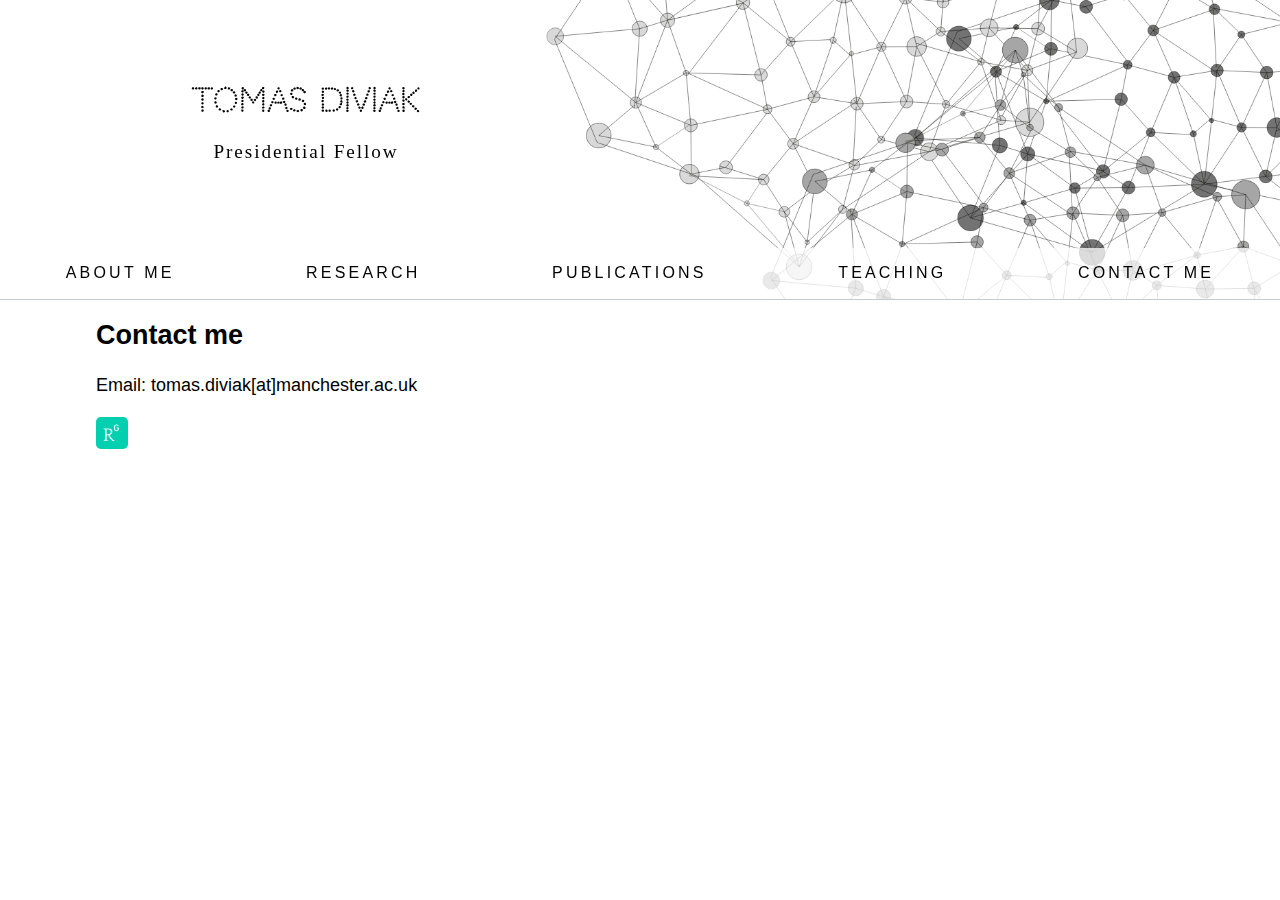
==== contact.html @ 0a359054 "First content added" ====
<html>
    <head>
      <title>Tomas Diviak</title>
      <link href="styles.css" type="text/css" rel="stylesheet">
      <link href="https://fonts.googleapis.com/css2?family=Codystar:wght@300;400&display=swap" rel="stylesheet">
      <link rel="shortcut icon" type="image/x-icon" href="favicon.ico" />
    </head>
  
    <body>
    <!--Header section--> 
      <div class="holder">
  
        <div class = "name">
          <h1>Tomas Diviak</h1>
          <h2>Presidential Fellow</h2>
       </div>
  
       <nav class="navbar">
        <p><a href="index.html">About me</a></p>
        <p><a href="research.html">Research</a></p>
        <p><a href="publications.html">Publications</a></p>
        <p><a href="teaching.html">Teaching</a></p>
        <p><a href="contact.html">Contact me</a></p>
        </nav>
    </div>
  
    <!--Content section-->
    
<div class = "content">
    <h2>Contact me</h2>
    <p>Email: tomas.diviak[at]manchester.ac.uk</p>
    <a href="https://www.researchgate.net/profile/Tomas_Diviak"><img id="RG" src = "img/RG_icon.svg"></a>
</div>
---- styles.css ----
html, body {
  font-family: 'Garamond', sans-serif;
  font-size: 16px;
  margin: 0;
  padding: 0;
}

/*Header section*/

.holder {
  display: flex;
  height: 300px;
  width: 100%;
  position: fixed;
  top: 0;
  left: 0;
  align-items: flex-end;
  background-image: url('banner.png');
  background-position: right top;
  background-size: cover;
  background-repeat: no-repeat;
  z-index: 1;
}

.name {
  position: absolute;
  text-align: center;
  top: 20%;
  left: 15%;
}

.name h1, h2 {
  background-color: white;

}

.name h1 {
  font-weight: 600;
  font-family: 'Codystar', Garamond;
}

.name h2 {
 font-size: 1.2em;
 letter-spacing: 0.1em;
 font-weight: 400;
 font-family: 'Garamond';
}

.navbar {
  display: flex;
  width: 100%;
  top: 0;
  left: 0;
  padding-bottom: 1px;
  background-color: rgba(255,255,255, 0.75);
  flex-wrap: wrap;
}

nav {
  justify-content: space-around;
  width: 100%;
  border-bottom: rgb(197, 203, 209) 1px solid;
}

nav p {
  display: inline-flex;
  text-transform: uppercase;
  letter-spacing: 0.2rem;
}

nav a {
  text-decoration: none;
  color:black;
}

nav a:visited {
  color: black;
}

nav a:hover {
  color: rgb(197, 203, 209);
}




/* Content section */

.content {
  position: relative;
  padding-top: 300px;
  padding-left: 7.5%;
  padding-right: 7.5%;
  min-height: 60%;
  font-size: 18px;
  background-color: rgba(255, 255, 255, 0.856);
  line-height: 1.5em;
}

.content-flex {
  display: flex;
}

#photo img {
  width: 110%;
  height: auto;
  padding-top: 10%;
} 

#about {
  padding-top: 2%;
  padding-left: 5%;
}

.specialty {
  margin: 5% 0;

}

.links {
  margin: 2% 0;
}


.links a {
  color: rgb(0, 132, 255);
}

.links a:visited {
  color: rgb(0, 132, 255);
}

.links a:hover {
 color: rgb(92, 176, 255);
}

.references p {
  padding: 1% 0;
}

#RG {
  width: 32px;
  height: auto;
}

/*Footer*/

footer {
  width: 100%;
  height: 4%;
  border-top: rgb(197, 203, 209) 1px solid;
}

footer p {
  font-size: 0.9rem;
  text-align: end;
  padding-right: 25px;
  font-family: Garamond;
  padding-bottom: 10px;
}
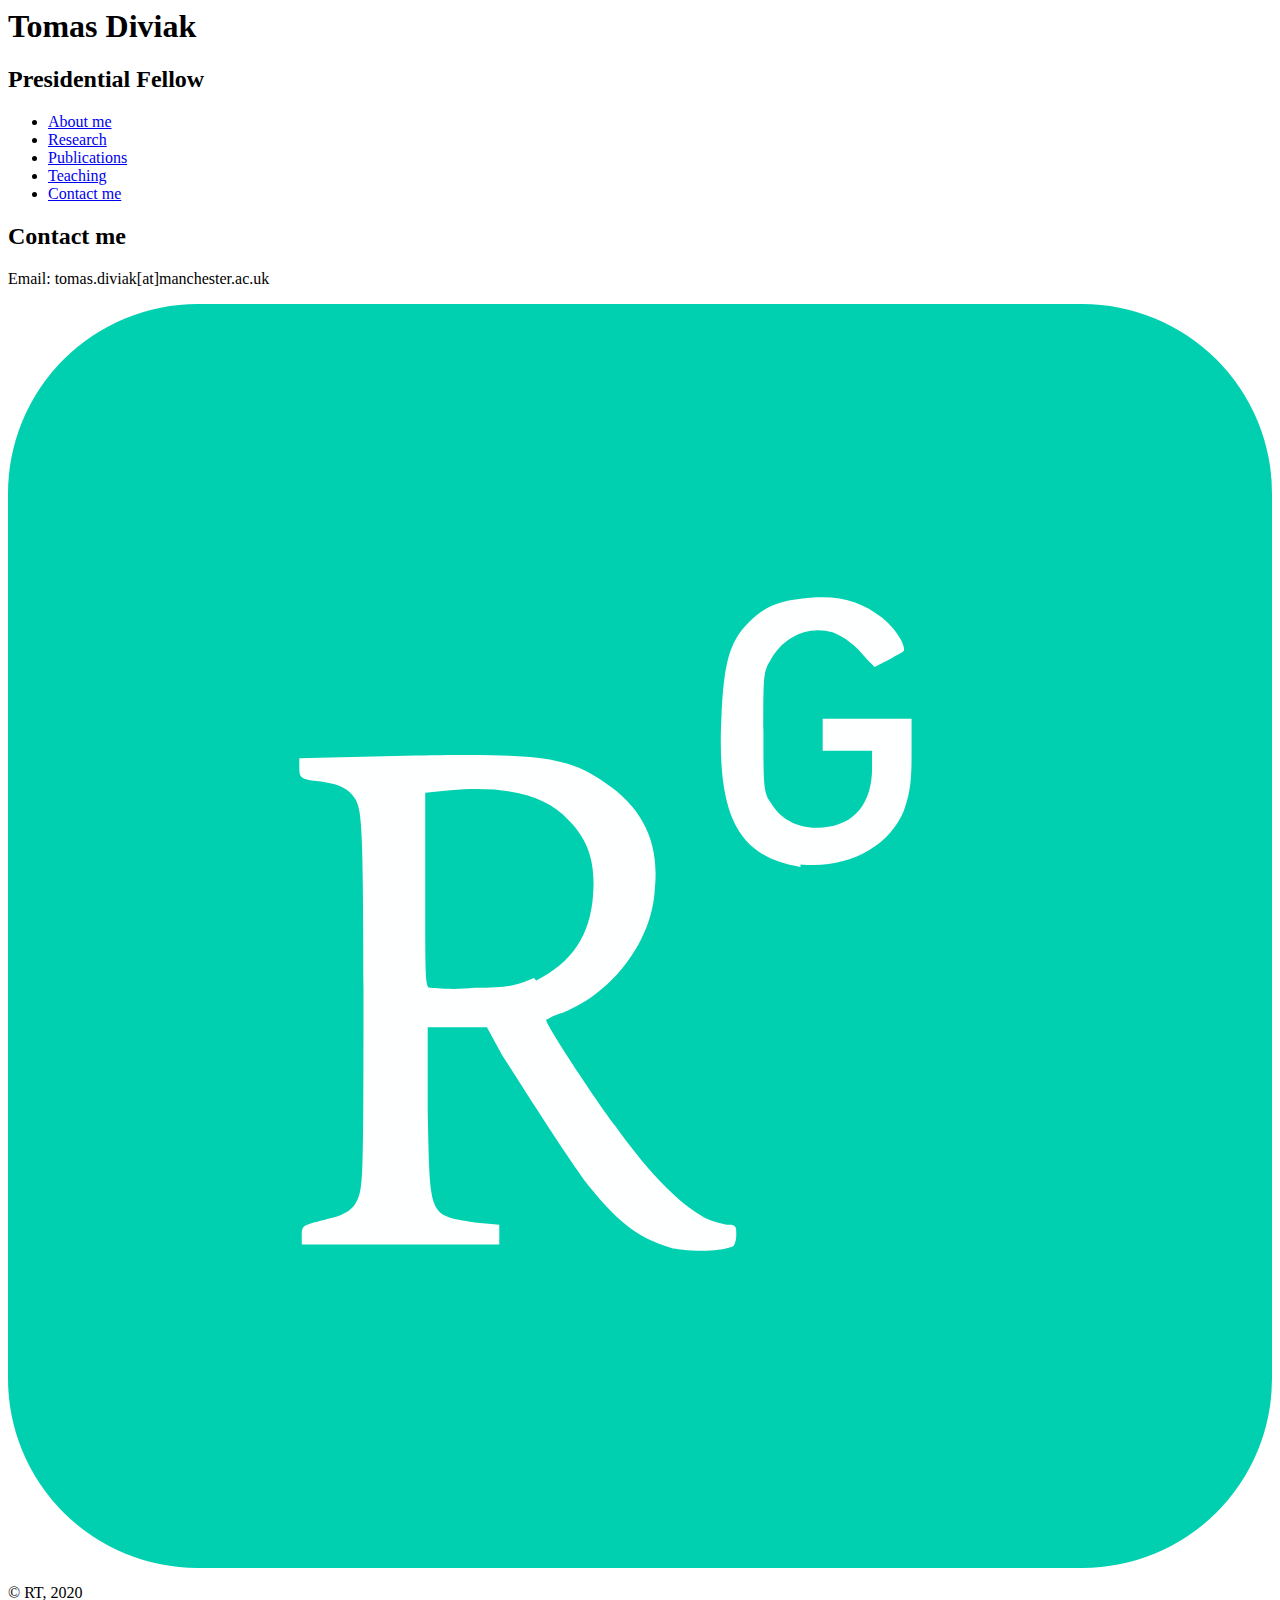
==== commit 2730c182: "Sliding menu added" ====
--- a/contact.html
+++ b/contact.html
@@ -1,33 +1,55 @@
 <html>
-    <head>
-      <title>Tomas Diviak</title>
-      <link href="styles.css" type="text/css" rel="stylesheet">
-      <link href="https://fonts.googleapis.com/css2?family=Codystar:wght@300;400&display=swap" rel="stylesheet">
-      <link rel="shortcut icon" type="image/x-icon" href="favicon.ico" />
-    </head>
-  
-    <body>
-    <!--Header section--> 
-      <div class="holder">
-  
-        <div class = "name">
-          <h1>Tomas Diviak</h1>
-          <h2>Presidential Fellow</h2>
-       </div>
-  
-       <nav class="navbar">
-        <p><a href="index.html">About me</a></p>
-        <p><a href="research.html">Research</a></p>
-        <p><a href="publications.html">Publications</a></p>
-        <p><a href="teaching.html">Teaching</a></p>
-        <p><a href="contact.html">Contact me</a></p>
+  <head>
+    <title>Tomas Diviak</title>
+    <link href="test.css" type="text/css" rel="stylesheet">
+    <link href="https://fonts.googleapis.com/css2?family=Codystar:wght@300;400&display=swap" rel="stylesheet">
+    <link rel="shortcut icon" type="image/x-icon" href="favicon.ico" />
+  </head>
+
+  <body>
+  <!--Header section--> 
+    <div class="holder">
+
+      <div class = "name">
+        <h1>Tomas Diviak</h1>
+        <h2>Presidential Fellow</h2>
+     </div>
+
+        <nav>
+          <ul class="navlinks">
+          <li><a href="index.html">About me</a></li>
+          <li><a href="research.html">Research</a></li>
+          <li><a href="publications.html">Publications</a></li>
+          <li><a href="teaching.html">Teaching</a></li>
+          <li><a href="contact.html">Contact me</a></li>
+        </ul>
+
+        <div class="burger">
+            <div class="line1"></div>
+            <div class="line2"></div>
+            <div class="line3"></div>
+        </div>
+
         </nav>
-    </div>
+  </div>
   
     <!--Content section-->
     
 <div class = "content">
+  <div class="contact">
     <h2>Contact me</h2>
     <p>Email: tomas.diviak[at]manchester.ac.uk</p>
     <a href="https://www.researchgate.net/profile/Tomas_Diviak"><img id="RG" src = "img/RG_icon.svg"></a>
-</div>+  </div>
+</div>
+
+
+<!--Footer section-->
+<footer>
+  <p> &copy; RT, 2020 </p>
+</footer>
+<script src="menu.js"></script>
+
+</body>
+
+</html>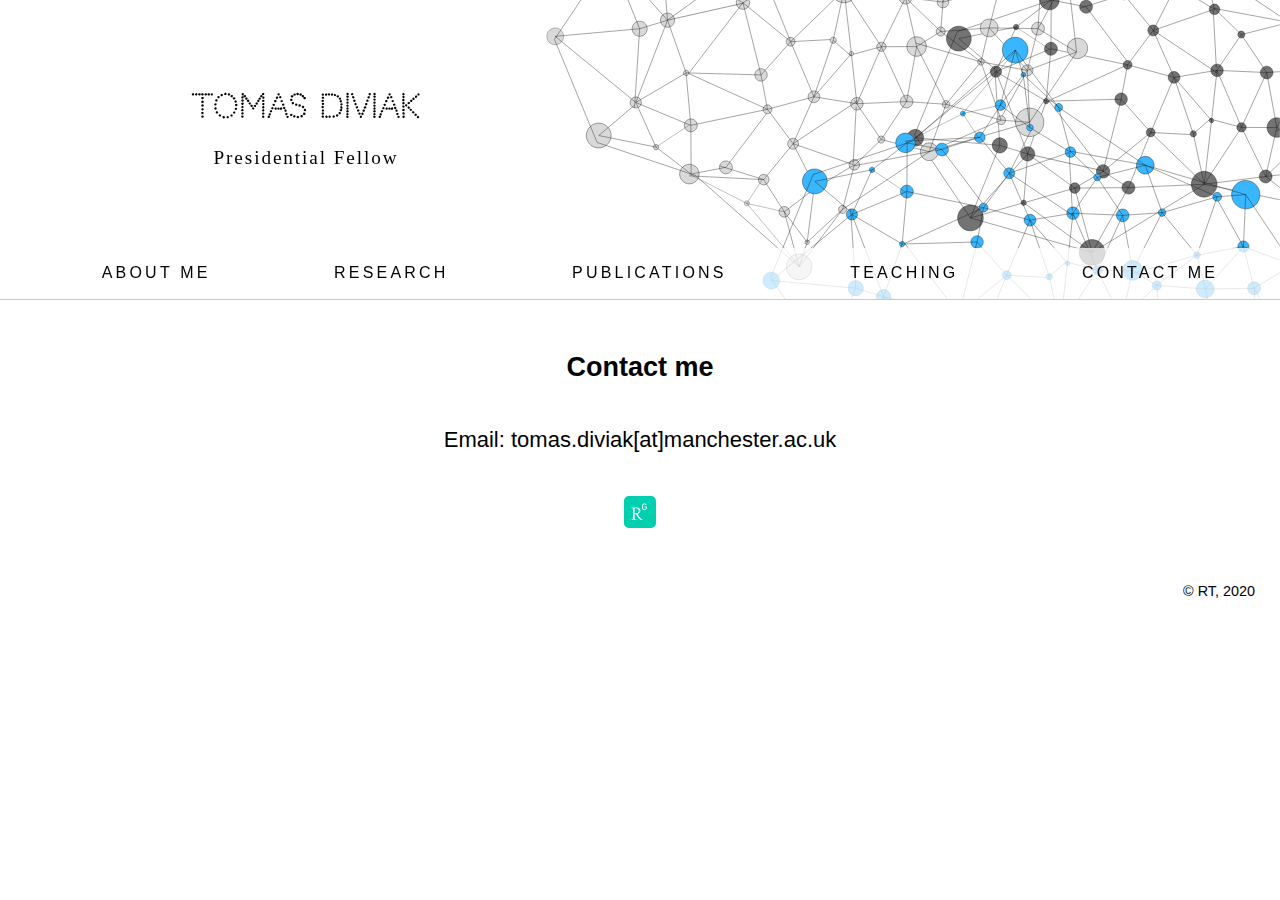
==== commit 411cda12: "Linked correct css" ====
--- a/contact.html
+++ b/contact.html
@@ -1,7 +1,7 @@
 <html>
   <head>
     <title>Tomas Diviak</title>
-    <link href="test.css" type="text/css" rel="stylesheet">
+    <link href="styles.css" type="text/css" rel="stylesheet">
     <link href="https://fonts.googleapis.com/css2?family=Codystar:wght@300;400&display=swap" rel="stylesheet">
     <link rel="shortcut icon" type="image/x-icon" href="favicon.ico" />
   </head>
--- a/styles.css
+++ b/styles.css
@@ -0,0 +1,249 @@
+html, body {
+  font-family: 'Garamond', sans-serif;
+  font-size: 16px;
+  margin: 0;
+  padding: 0;
+  box-sizing: border-box;
+}
+
+body {
+  min-height: 100vh;
+}
+
+
+/*Header section*/
+
+.holder {
+  display: flex;
+  height: 300px;
+  width: 100%;
+  position: fixed;
+  top: 0;
+  left: 0;
+  align-items: flex-end;
+  background-image: url('img/banner2.svg');
+  background-position: right top;
+  background-size: cover;
+  background-repeat: no-repeat;
+  z-index: 1;
+}
+
+.name {
+  position: absolute;
+  text-align: center;
+  top: 22%;
+  left: 15%;
+}
+
+.name h1, h2 {
+  background-color: white;
+
+}
+
+.name h1 {
+  font-weight: 600;
+  font-family: 'Codystar', Garamond;
+}
+
+.name h2 {
+ font-size: 1.2em;
+ letter-spacing: 0.1em;
+ font-weight: 400;
+ font-family: 'Garamond';
+}
+
+
+nav {
+  display: flex;
+  width: 100%;
+  top: 0;
+  left: 0;
+  padding-bottom: 1px;
+  background-color: rgba(255,255,255, 0.75);
+  border-bottom: rgb(197, 203, 209) 1px solid;
+  justify-content: space-around;
+}
+
+.navlinks {
+  display: flex;
+  text-transform: uppercase;
+  letter-spacing: 0.2rem;
+  width: 100%;
+  justify-content: space-around;
+  flex-wrap: wrap;
+}
+
+.navlinks a {
+  text-decoration: none;
+  color:black;
+}
+
+.navlinks li {
+    list-style: none;
+}
+
+nav a:visited {
+  color: black;
+}
+
+nav a:hover {
+  color: rgb(0, 132, 255); /*rgb(197, 203, 209);*/
+}
+
+
+/* Hamburger menu setup */
+
+.burger div {
+  width: 30px;
+  height: 4px;
+  background-color: black;
+  margin: 7px;
+}
+
+.burger {
+  display: none;
+}
+
+/* Content section */
+
+.content {
+  position: relative;
+  padding-top: 300px;
+  padding-left: 7.5%;
+  padding-right: 7.5%;
+  font-size: 18px;
+  background-color: rgba(255, 255, 255, 0.856);
+  line-height: 1.5em;
+}
+
+.content-flex {
+  display: flex;
+}
+
+#photo img {
+  width: 110%;
+  height: auto;
+  padding-top: 15%;
+} 
+
+#about {
+  padding-top: 2%;
+  padding-left: 5%;
+}
+
+.specialty, .references, .course, .contact {
+  margin: 5% 0;
+}
+
+.contact {
+  text-align: center
+}
+
+.contact p {
+  padding: 2% 0;
+  font-size: 22px;
+}
+
+
+
+/* General links specification */
+
+
+.links a {
+  color: rgb(0, 132, 255);
+}
+
+.links a:visited {
+  color: rgb(0, 132, 255);
+}
+
+.links a:hover {
+ color: rgb(92, 176, 255);
+}
+
+.references p {
+  padding: 1% 0;
+}
+
+
+/* Icons */
+
+#RG {
+  width: 32px;
+  height: auto;
+}
+
+
+
+/*Footer*/
+
+footer {
+  position: relative;
+  width: 100%;
+  bottom:0;
+}
+
+footer p {
+  font-size: 0.9rem;
+  text-align: end;
+  padding-right: 25px;
+
+}
+
+
+/* Small screens */
+
+@media only screen and (max-width: 768px), (max-height: 600px)) {
+  body {
+      overflow-x: hidden;
+  }
+  
+  .holder {
+    height: 100px;
+  }
+
+  .content {
+    padding-top: 100px;
+  }
+
+  .name h2{
+      display: none;
+    }
+
+  .name {
+      top: 15%;
+      left: 7.5%;
+  }
+
+  /*Hamburger menu */ 
+  .navlinks {
+      position: absolute;
+      right: 0px;
+      height: 84vh;
+      top: 85px;
+      background-image: url(img/menu.svg);
+      opacity: 0.95;
+      display: flex;
+      flex-direction: column;
+      align-items: center;
+      width: 30%;
+      transform: translateX(100%);
+      transition: transform 0.5s ease-in;
+  }
+  .navlinks li {
+      opacity: 1;
+  }
+
+  .burger {
+      display: block;
+      cursor: pointer;
+  }
+
+  nav {
+      justify-content: flex-end;
+  }
+}
+
+.nav-active {
+    transform: translateX(0%);
+}
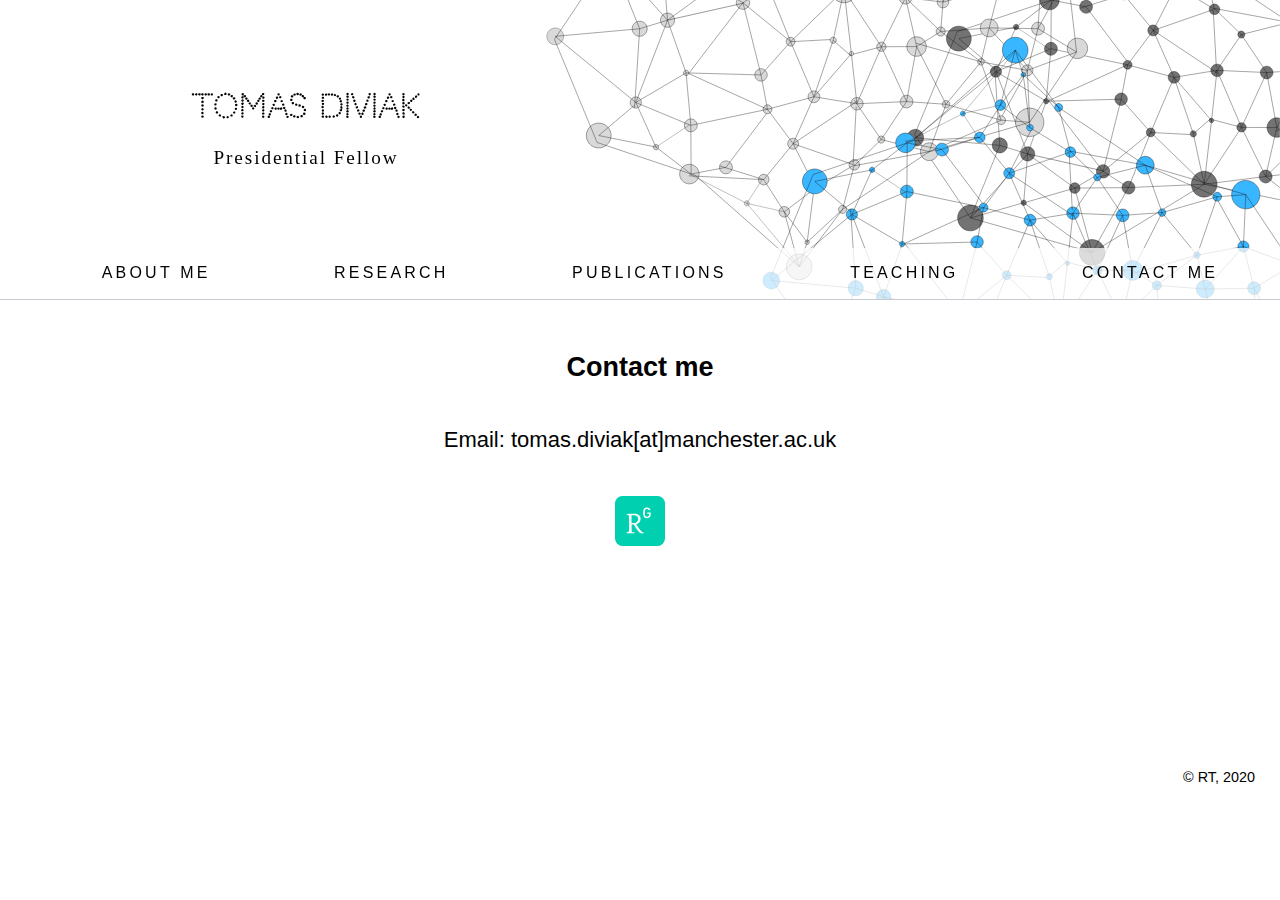
==== commit f97355fc: "favicon changed" ====
--- a/contact.html
+++ b/contact.html
@@ -33,22 +33,23 @@
         </nav>
   </div>
   
-    <!--Content section-->
+  <!--Content section-->
     
-<div class = "content">
-  <div class="contact">
-    <h2>Contact me</h2>
-    <p>Email: tomas.diviak[at]manchester.ac.uk</p>
-    <a href="https://www.researchgate.net/profile/Tomas_Diviak"><img id="RG" src = "img/RG_icon.svg"></a>
+  <div class = "content">
+    <div class="contact">
+      <h2>Contact me</h2>
+      <p>Email: tomas.diviak[at]manchester.ac.uk</p>
+      <a href="https://www.researchgate.net/profile/Tomas_Diviak" target="_blank"><img id="RG" src = "img/RG_icon.svg"></a>
+    </div>
   </div>
-</div>
 
 
 <!--Footer section-->
-<footer>
-  <p> &copy; RT, 2020 </p>
-</footer>
-<script src="menu.js"></script>
+  <footer>
+    <p> &copy; RT, 2020 </p>
+  </footer>
+
+  <script src="menu.js"></script>
 
 </body>
 
--- a/styles.css
+++ b/styles.css
@@ -136,7 +136,8 @@
 }
 
 .contact {
-  text-align: center
+  text-align: center;
+  min-height: 40%;
 }
 
 .contact p {
@@ -169,7 +170,7 @@
 /* Icons */
 
 #RG {
-  width: 32px;
+  width: 50px;
   height: auto;
 }
 
